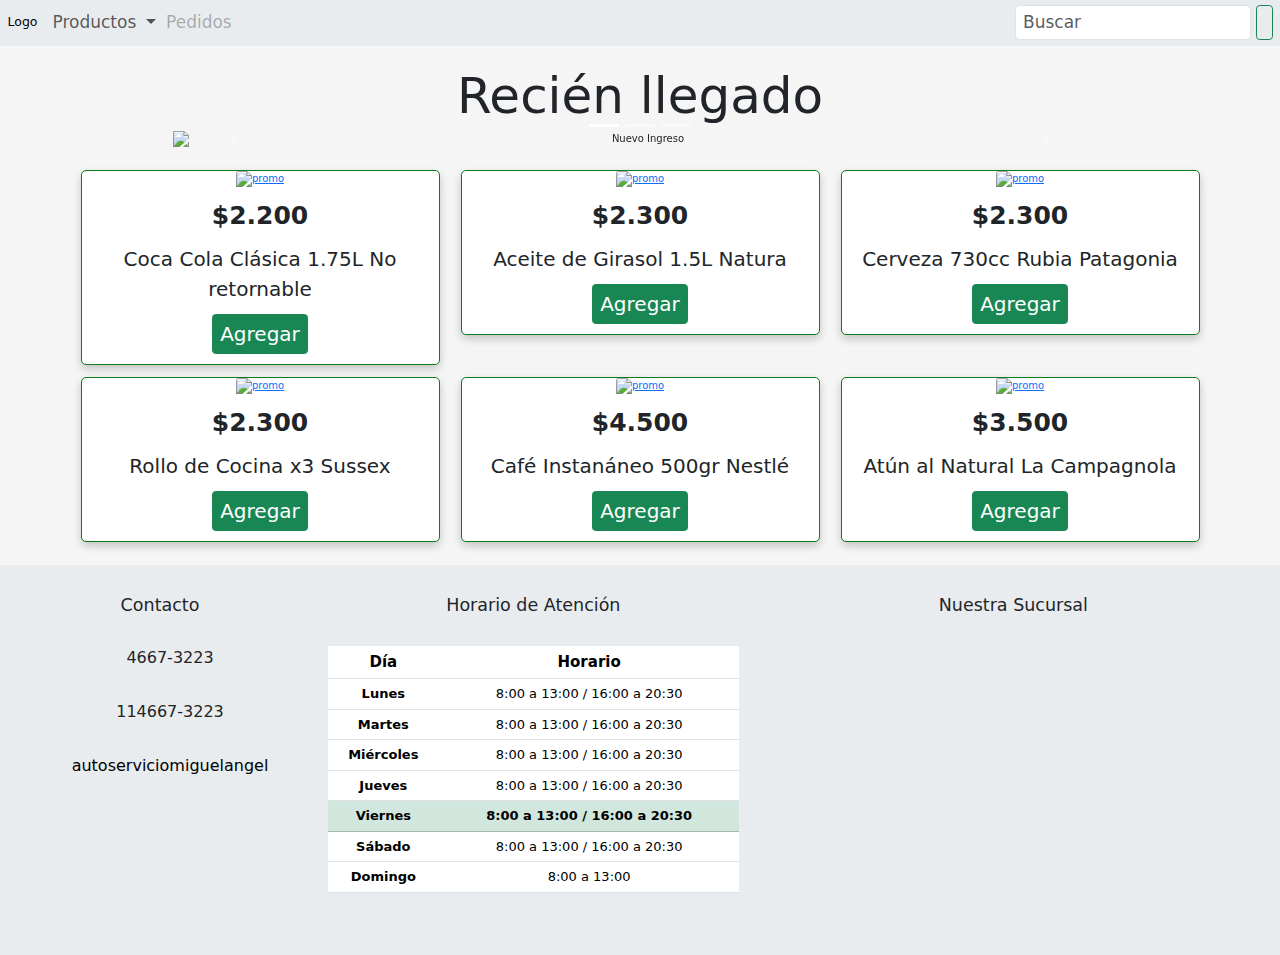
==== newArrivals.html @ d67f23f6 "Add new pages" ====
<!DOCTYPE html>
<html lang="en">

<head>
    <meta charset='utf-8'>
    <meta http-equiv='X-UA-Compatible' content='IE=edge'>
    <title>Autoservicio Miguel Angel</title>
    <meta name='viewport' content='width=device-width, initial-scale=1'>
    <link href="https://cdn.jsdelivr.net/npm/bootstrap@5.3.3/dist/css/bootstrap.min.css" rel="stylesheet"
        integrity="sha384-QWTKZyjpPEjISv5WaRU9OFeRpok6YctnYmDr5pNlyT2bRjXh0JMhjY6hW+ALEwIH" crossorigin="anonymous">
    <link rel='stylesheet' href='./styles/styles.css'>
</head>

<body>
    <nav class="navbar navbar-expand-lg bg-body-secondary">
        <div class="container-fluid">
            <a class="navbar-brand" href="./index.html">Logo</a>
            <button class="navbar-toggler" type="button" data-bs-toggle="collapse"
                data-bs-target="#navbarSupportedContent" aria-controls="navbarSupportedContent" aria-expanded="false"
                aria-label="Toggle navigation">
                <span class="navbar-toggler-icon"></span>
            </button>
            <div class="collapse navbar-collapse" id="navbarSupportedContent">
                <ul class="navbar-nav me-auto mb-2 mb-lg-0">
                    <li class="nav-item dropdown">
                        <a class="nav-link dropdown-toggle" href="#" role="button" data-bs-toggle="dropdown"
                            aria-expanded="false">
                            Productos
                        </a>
                        <ul class="dropdown-menu">
                            <li><a class="dropdown-item" href="./promotions.html">Promociones</a></li>
                            <li><a class="dropdown-item" href="./newArrivals.html">Recién llegado</a></li>
                            <li>
                                <hr class="dropdown-divider">
                            </li>
                            <li><a class="dropdown-item" href="#">Aceite</a></li>
                            <li><a class="dropdown-item" href="#">Bebidas</a></li>
                            <li>
                                <a class="dropdown-item" href="#">
                                    Infusiones &raquo;
                                </a>
                                <ul class="dropdown-menu dropdown-submenu">
                                    <li>
                                        <a class="dropdown-item" href="#">Café</a>
                                    </li>
                                    <li>
                                        <a class="dropdown-item" href="#">Té</a>
                                    </li>
                                    <li>
                                        <a class="dropdown-item" href="#">Yerba</a>
                                        <!-- <ul class="dropdown-menu dropdown-submenu">
                                            <li>
                                                <a class="dropdown-item" href="#">Multi level 1</a>
                                            </li>
                                            <li>
                                                <a class="dropdown-item" href="#">Multi level 2</a>
                                            </li>
                                        </ul> -->
                                    </li>
                                    <li>
                                        <a class="dropdown-item" href="#">Otros</a>
                                    </li>
                                </ul>
                            </li>
                            <li><a class="dropdown-item" href="#">Limpieza</a></li>
                        </ul>
                    </li>
                    <li class="nav-item">
                        <a class="nav-link disabled" aria-disabled="true">Pedidos</a>
                    </li>
                </ul>
                <form class="d-flex" role="search">
                    <input class="form-control me-2" type="search" placeholder="Buscar" aria-label="Search">
                    <button class="btn btn-outline-success" type="submit"><i
                            class="fa-solid fa-magnifying-glass"></i></button>
                </form>
            </div>
        </div>
    </nav>

    <div class="container-lg text-center products">
        <div class="row newarrivals">
            <div class="main-title">
                <h1>Recién llegado</h1>
            </div>
            <div class="col"></div>
            <div id="carouselExampleCaptions" class="carousel slide col-10">
                <div class="carousel-indicators">
                    <button type="button" data-bs-target="#carouselExampleCaptions" data-bs-slide-to="0" class="active"
                        aria-current="true" aria-label="Slide 1"></button>
                    <button type="button" data-bs-target="#carouselExampleCaptions" data-bs-slide-to="1"
                        aria-label="Slide 2"></button>
                    <button type="button" data-bs-target="#carouselExampleCaptions" data-bs-slide-to="2"
                        aria-label="Slide 3"></button>
                </div>
                <div class="carousel-inner">
                    <div class="carousel-item active">
                        <img src="https://baconmockup.com/640/360" class="d-block w-100" alt="Nuevo Ingreso">
                        <div class="carousel-caption d-none d-md-block">
                            <h5>Jamón Serrano</h5>
                            <p class="regular">100gr x $100</p>
                        </div>
                    </div>
                    <div class="carousel-item">
                        <img src="https://baconmockup.com/760/360" class="d-block w-100" alt="Nuevo Ingreso">
                        <div class="carousel-caption d-none d-md-block">
                            <h5>Carré de cerdo</h5>
                            <p class="regular">1kg x $2300</p>
                        </div>
                    </div>
                    <div class="carousel-item">
                        <img src="https://baconmockup.com/640/400" class="d-block w-100" alt="Nuevo Ingreso">
                        <div class="carousel-caption d-none d-md-block">
                            <h5>Panceta de campo</h5>
                            <p class="promo">Promoción: 250gr x $300</p>
                        </div>
                    </div>
                </div>
                <button class="carousel-control-prev" type="button" data-bs-target="#carouselExampleCaptions"
                    data-bs-slide="prev">
                    <span class="carousel-control-prev-icon" aria-hidden="true"></span>
                    <span class="visually-hidden">Previous</span>
                </button>
                <button class="carousel-control-next" type="button" data-bs-target="#carouselExampleCaptions"
                    data-bs-slide="next">
                    <span class="carousel-control-next-icon" aria-hidden="true"></span>
                    <span class="visually-hidden">Next</span>
                </button>
            </div>
            <div class="col"></div>
        </div>
        <div class="row promotions">
            <!-- <div class="main-title">
                <h1>Promociones</h1>
            </div> -->
            <div class="col-6 col-sm-4">
                <div class="card card-product">
                    <a href="./product.html">
                        <img src="https://fakeimg.pl/350x200/?text=Coca Cola&font=lobster" class="card-img-top" alt="promo">
                    </a>
                    <div class="card-body">
                        <p class="card-price">$2.200</p>
                        <p class="card-item">Coca Cola Clásica 1.75L No retornable</p>
                        <!-- <p class="card-text">Some quick example text to build on the card title and make up the bulk of the card's content.</p> -->
                        <button class="btn btn-success">Agregar</button>
                    </div>
                </div>
            </div>
            <div class="col-6 col-sm-4">
                <div class="card card-product">
                    <a href="./product.html">
                        <img src="https://fakeimg.pl/350x200/?text=Natura&font=lobster" class="card-img-top" alt="promo">
                    </a>
                    <div class="card-body">
                        <p class="card-price">$2.300</p>
                        <p class="card-item">Aceite de Girasol 1.5L Natura</p>
                        <!-- <p class="card-text">Some quick example text to build on the card title and make up the bulk of the card's content.</p> -->
                        <button class="btn btn-success">Agregar</button>
                    </div>
                </div>
            </div>
            <div class="col-6 col-sm-4">
                <div class="card card-product">
                    <a href="./product.html">
                        <img src="https://fakeimg.pl/350x200/?text=Patagonia&font=lobster" class="card-img-top" alt="promo">
                    </a>
                    <div class="card-body">
                        <p class="card-price">$2.300</p>
                        <p class="card-item">Cerveza 730cc Rubia Patagonia</p>
                        <!-- <p class="card-text">Some quick example text to build on the card title and make up the bulk of the card's content.</p> -->
                        <button class="btn btn-success">Agregar</button>
                    </div>
                </div>
            </div>

            <!-- Force next columns to break to new line at md breakpoint and up -->
            <div class="w-100 d-none d-md-block card-product"></div>

            <div class="col-6 col-sm-4">
                <div class="card card-product">
                    <a href="./product.html">
                        <img src="https://fakeimg.pl/350x200/?text=Sussex&font=lobster" class="card-img-top" alt="promo">
                    </a>
                    <div class="card-body">
                        <p class="card-price">$2.300</p>
                        <p class="card-item">Rollo de Cocina x3 Sussex</p>
                        <!-- <p class="card-text">Some quick example text to build on the card title and make up the bulk of the card's content.</p> -->
                        <button class="btn btn-success">Agregar</button>
                    </div>
                </div>
            </div>
            <div class="col-6 col-sm-4">
                <div class="card card-product">
                    <a href="./product.html">
                        <img src="https://fakeimg.pl/350x200/?text=Nestle&font=lobster" class="card-img-top" alt="promo">
                    </a>
                    <div class="card-body">
                        <p class="card-price">$4.500</p>
                        <p class="card-item">Café Instanáneo 500gr Nestlé</p>
                        <!-- <p class="card-text">Some quick example text to build on the card title and make up the bulk of the card's content.</p> -->
                        <button class="btn btn-success">Agregar</button>
                    </div>
                </div>
            </div>
            <div class="col-6 col-sm-4">
                <div class="card card-product">
                    <a href="./product.html">
                        <img src="https://fakeimg.pl/350x200/?text=La Campagnola&font=lobster" class="card-img-top" alt="promo">
                    </a>
                    <div class="card-body">
                        <p class="card-price">$3.500</p>
                        <p class="card-item">Atún al Natural La Campagnola</p>
                        <!-- <p class="card-text">Some quick example text to build on the card title and make up the bulk of the card's content.</p> -->
                        <button class="btn btn-success">Agregar</button>
                    </div>
                </div>
            </div>
        </div>
    </div>

    <footer class="bg-body-secondary">
        <div class="container-fluid text-center footer-content">
            <div class="row footer-row">
                <div class="col footer-contacts">
                    <h3>Contacto</h3>
                    <ul>
                        <li>
                            <i class="fa-solid fa-phone"></i>
                            <p>4667-3223</p>
                        </li>
                        <li>
                            <i class="fa-brands fa-whatsapp"></i>
                            <p>114667-3223</p>
                        </li>
                        <li>
                            <i class="fa-brands fa-instagram"></i>
                            <p><a href="https://www.instagram.com/autoserviciomiguelangel/"> autoserviciomiguelangel</a>
                            </p>
                        </li>

                    </ul>
                </div>
                <div class="col-4 footer-schedule">
                    <h3>Horario de Atención</h3>
                    <table id="calendar" class="table">
                        <thead>
                            <tr>
                                <th scope="col">Día</th>
                                <th scope="col">Horario</th>
                            </tr>
                        </thead>
                        <tbody>
                            <tr>
                                <th scope="row">Lunes</th>
                                <td>8:00 a 13:00 / 16:00 a 20:30</td>
                            </tr>
                            <tr>
                                <th scope="row">Martes</th>
                                <td>8:00 a 13:00 / 16:00 a 20:30</td>
                            </tr>
                            <tr>
                                <th scope="row">Miércoles</th>
                                <td>8:00 a 13:00 / 16:00 a 20:30</td>
                            </tr>
                            <tr>
                                <th scope="row">Jueves</th>
                                <td>8:00 a 13:00 / 16:00 a 20:30</td>
                            </tr>
                            <tr>
                                <th scope="row">Viernes</th>
                                <td>8:00 a 13:00 / 16:00 a 20:30</td>
                            </tr>
                            <tr>
                                <th scope="row">Sábado</th>
                                <td>8:00 a 13:00 / 16:00 a 20:30</td>
                            </tr>
                            <tr>
                                <th scope="row">Domingo</th>
                                <td>8:00 a 13:00</td>
                            </tr>
                        </tbody>
                    </table>
                </div>
                <div class="col-5 footer-map">
                    <h3>Nuestra Sucursal</h3>
                    <iframe class="map"
                        src="https://www.google.com/maps/embed?pb=!1m18!1m12!1m3!1d3286.414791899557!2d-58.707913024479446!3d-34.54305175429652!2m3!1f0!2f0!3f0!3m2!1i1024!2i768!4f13.1!3m3!1m2!1s0x95bcbd0f0670c3d9%3A0xfab68251858a13f0!2sODS%2C%20Rodr%C3%ADguez%20Pena%20904%2C%20B1663%20San%20Miguel%2C%20Provincia%20de%20Buenos%20Aires%2C%20Argentina!5e0!3m2!1sen!2sca!4v1717333852056!5m2!1sen!2sca"
                        width="400" height="300" style="border:0;" allowfullscreen="" loading="lazy"
                        referrerpolicy="no-referrer-when-downgrade"></iframe>
                </div>
            </div>
        </div>
    </footer>
    <script src="https://cdn.jsdelivr.net/npm/@popperjs/core@2.11.8/dist/umd/popper.min.js"
        integrity="sha384-I7E8VVD/ismYTF4hNIPjVp/Zjvgyol6VFvRkX/vR+Vc4jQkC+hVqc2pM8ODewa9r"
        crossorigin="anonymous"></script>
    <script src="https://cdn.jsdelivr.net/npm/bootstrap@5.3.3/dist/js/bootstrap.min.js"
        integrity="sha384-0pUGZvbkm6XF6gxjEnlmuGrJXVbNuzT9qBBavbLwCsOGabYfZo0T0to5eqruptLy"
        crossorigin="anonymous"></script>
    <script src="https://kit.fontawesome.com/734bc0d21b.js" crossorigin="anonymous"></script>
    <script src="./js/main.js"></script>
</body>

</html>
---- styles/styles.css ----
@import url('https://fonts.googleapis.com/css2?family=Lato:ital,wght@0,300;0,400;0,700;1,300;1,400;1,700&display=swap');

*{
    padding: 0;
    margin: 0;
}

html{
    font-size: 10px;
    font-family: "Lato", sans-serif;
}

/* *********** */
/* index.html */
/* *********** */

body{
    background-color: rgb(245, 245, 245);
}

nav{
    font-size: 1.7rem;
}

.dropdown-item {
    font-size: 1.7rem;
}

.main-title h1{
    font-size: 5rem;
}

.products{
    /* margin: 2rem; */
    height: 80%;
    padding-bottom: 2rem;
}

.newarrivals{
    margin-top: 2rem;
}

.promotions{
    /* margin: 100px; */
    margin-top: 2rem;
    /* padding: 100px; */
}

footer {
    /* position: fixed; */
    bottom: 0;
    left: 0;
    width: 100%;
    /* padding: 5px; */
}

.footer-contacts h3{
    margin-top: 3rem;
}

.footer-contacts li{
    margin-top: 3rem;
    list-style: none;
    font-size: 1.;
}

.footer-contacts a{
    text-decoration: none;
    color: black;
}

.footer-contacts i{
    font-size: 2rem;
}

.footer-schedule h3{
    margin-top: 3rem;
}

.footer-contacts ul li p{
    font-size: 1.6rem;
}

.footer-schedule table{
    margin-top: 3rem;
}

.footer-schedule table thead{
    font-size: 1.5rem;
}

.footer-schedule table tbody{
    font-size: 1.3rem;
}

.table-success{
    font-weight: 700;
}

.footer-map h3{
    margin-top: 3rem;
}

.footer-map iframe{
    margin-top: 3rem;
}

.promo{
    font-weight: 500;
    color:lawngreen
}

.dropdown-menu li {
    position: relative;
}
.dropdown-menu .dropdown-submenu {
    display: none;
    position: absolute;
    left: 100%;
    top: -7px;
}
.dropdown-menu .dropdown-submenu-left {
    right: 100%;
    left: auto;
}
.dropdown-menu > li:hover > .dropdown-submenu {
    display: block;
}

.card-product{
    margin: 0.3rem;
    border-radius: 0.5rem;
    box-shadow: 0 4px 8px 0 rgba(0,0,0,0.2);
    transition: 0.3s;
    border-color: rgb(12, 124, 27);
}

.card:hover {
    box-shadow: 0 8px 16px 0 rgba(0, 0, 0, 0.404);
}

.card-price{
    font-size: 2.5rem;
    font-weight: 700;
}

.card-item{
    font-size: 2rem;
}

.card-body button{
    font-size: 2rem;
}

#navbarSupportedContent form input{
    font-size: 1.7rem;
}

#navbarSupportedContent form button{
    font-size: 1.7rem;
}

/* Responsive */

@media(max-width:576px){
    .row{
        flex-direction: column;
        align-content: center;
        align-items: center;
    }

    .col-6{
        width: 100%;
    }

    .footer-map iframe{
        width:60%;
        height: 50%;
    }
}

@media(min-width:576px) and (max-width:767px){
    .row{
        flex-direction: column;
        align-content: center;
        align-items: center;
    }

    .col-6{
        width: 75%;
    }

    .footer-map iframe{
        width:60%;
        height: 50%;
    }

    /* .card-price{
        font-size: 1.8rem;
        font-weight: 700;
    }
    
    .card-item{
        font-size: 1.5rem;
    } */
}

@media(min-width:768px) and (max-width:991px){
    
    .footer-map iframe{
        width:80%;
        height: 60%;
    }

    /* .card-price{
        font-size: 2.2rem;
        font-weight: 700;
    }
    
    .card-item{
        font-size: 1.8rem;
    } */
}
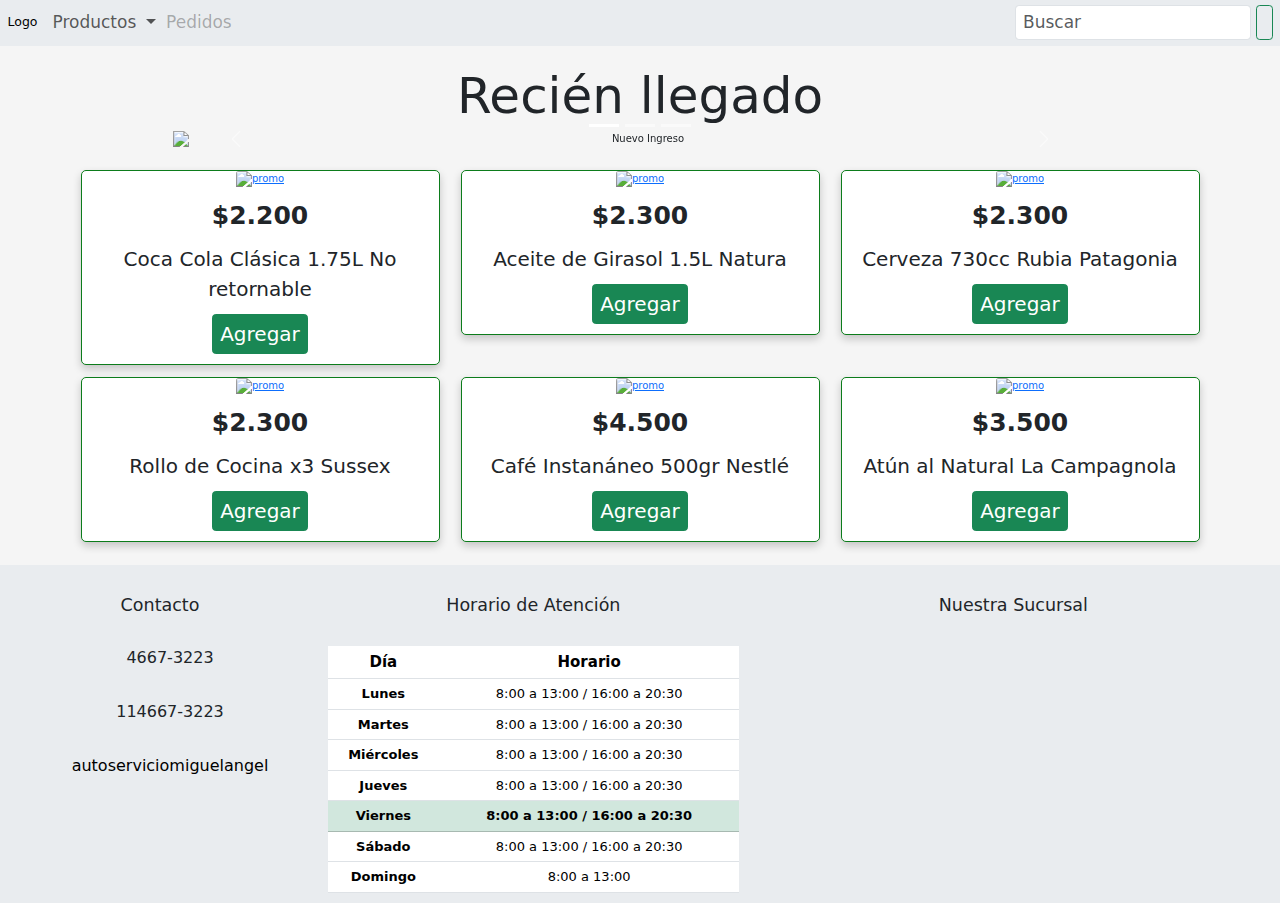
==== commit b040bb25: "Map resize" ====
--- a/newArrivals.html
+++ b/newArrivals.html
@@ -283,9 +283,13 @@
                 </div>
                 <div class="col-5 footer-map">
                     <h3>Nuestra Sucursal</h3>
+                    <!-- <iframe class="map"
+                        src="https://www.google.com/maps/embed?pb=!1m18!1m12!1m3!1d3286.414791899557!2d-58.707913024479446!3d-34.54305175429652!2m3!1f0!2f0!3f0!3m2!1i1024!2i768!4f13.1!3m3!1m2!1s0x95bcbd0f0670c3d9%3A0xfab68251858a13f0!2sODS%2C%20Rodr%C3%ADguez%20Pena%20904%2C%20B1663%20San%20Miguel%2C%20Provincia%20de%20Buenos%20Aires%2C%20Argentina!5e0!3m2!1sen!2sca!4v1717333852056!5m2!1sen!2sca"
+                        width="400" height="300" style="border:0;" allowfullscreen="" loading="lazy"
+                        referrerpolicy="no-referrer-when-downgrade"></iframe> -->
                     <iframe class="map"
                         src="https://www.google.com/maps/embed?pb=!1m18!1m12!1m3!1d3286.414791899557!2d-58.707913024479446!3d-34.54305175429652!2m3!1f0!2f0!3f0!3m2!1i1024!2i768!4f13.1!3m3!1m2!1s0x95bcbd0f0670c3d9%3A0xfab68251858a13f0!2sODS%2C%20Rodr%C3%ADguez%20Pena%20904%2C%20B1663%20San%20Miguel%2C%20Provincia%20de%20Buenos%20Aires%2C%20Argentina!5e0!3m2!1sen!2sca!4v1717333852056!5m2!1sen!2sca"
-                        width="400" height="300" style="border:0;" allowfullscreen="" loading="lazy"
+                        style="border:0;" allowfullscreen="" loading="lazy"
                         referrerpolicy="no-referrer-when-downgrade"></iframe>
                 </div>
             </div>
--- a/styles/styles.css
+++ b/styles/styles.css
@@ -169,13 +169,18 @@
         align-items: center;
     }
 
+    .footer-schedule{
+        width: 75%;
+    }
+
     .col-6{
         width: 100%;
     }
 
     .footer-map iframe{
-        width:60%;
-        height: 50%;
+        width: 100%;
+        /* height: 70%; */
+        /* height: 50%; */
     }
 }
 
@@ -186,6 +191,10 @@
         align-items: center;
     }
 
+    .col-4{
+        width: 75%;
+    }
+
     .col-6{
         width: 75%;
     }
@@ -199,14 +208,14 @@
         font-size: 1.8rem;
         font-weight: 700;
     }
-    
+
     .card-item{
         font-size: 1.5rem;
     } */
 }
 
 @media(min-width:768px) and (max-width:991px){
-    
+
     .footer-map iframe{
         width:80%;
         height: 60%;
@@ -216,7 +225,7 @@
         font-size: 2.2rem;
         font-weight: 700;
     }
-    
+
     .card-item{
         font-size: 1.8rem;
     } */
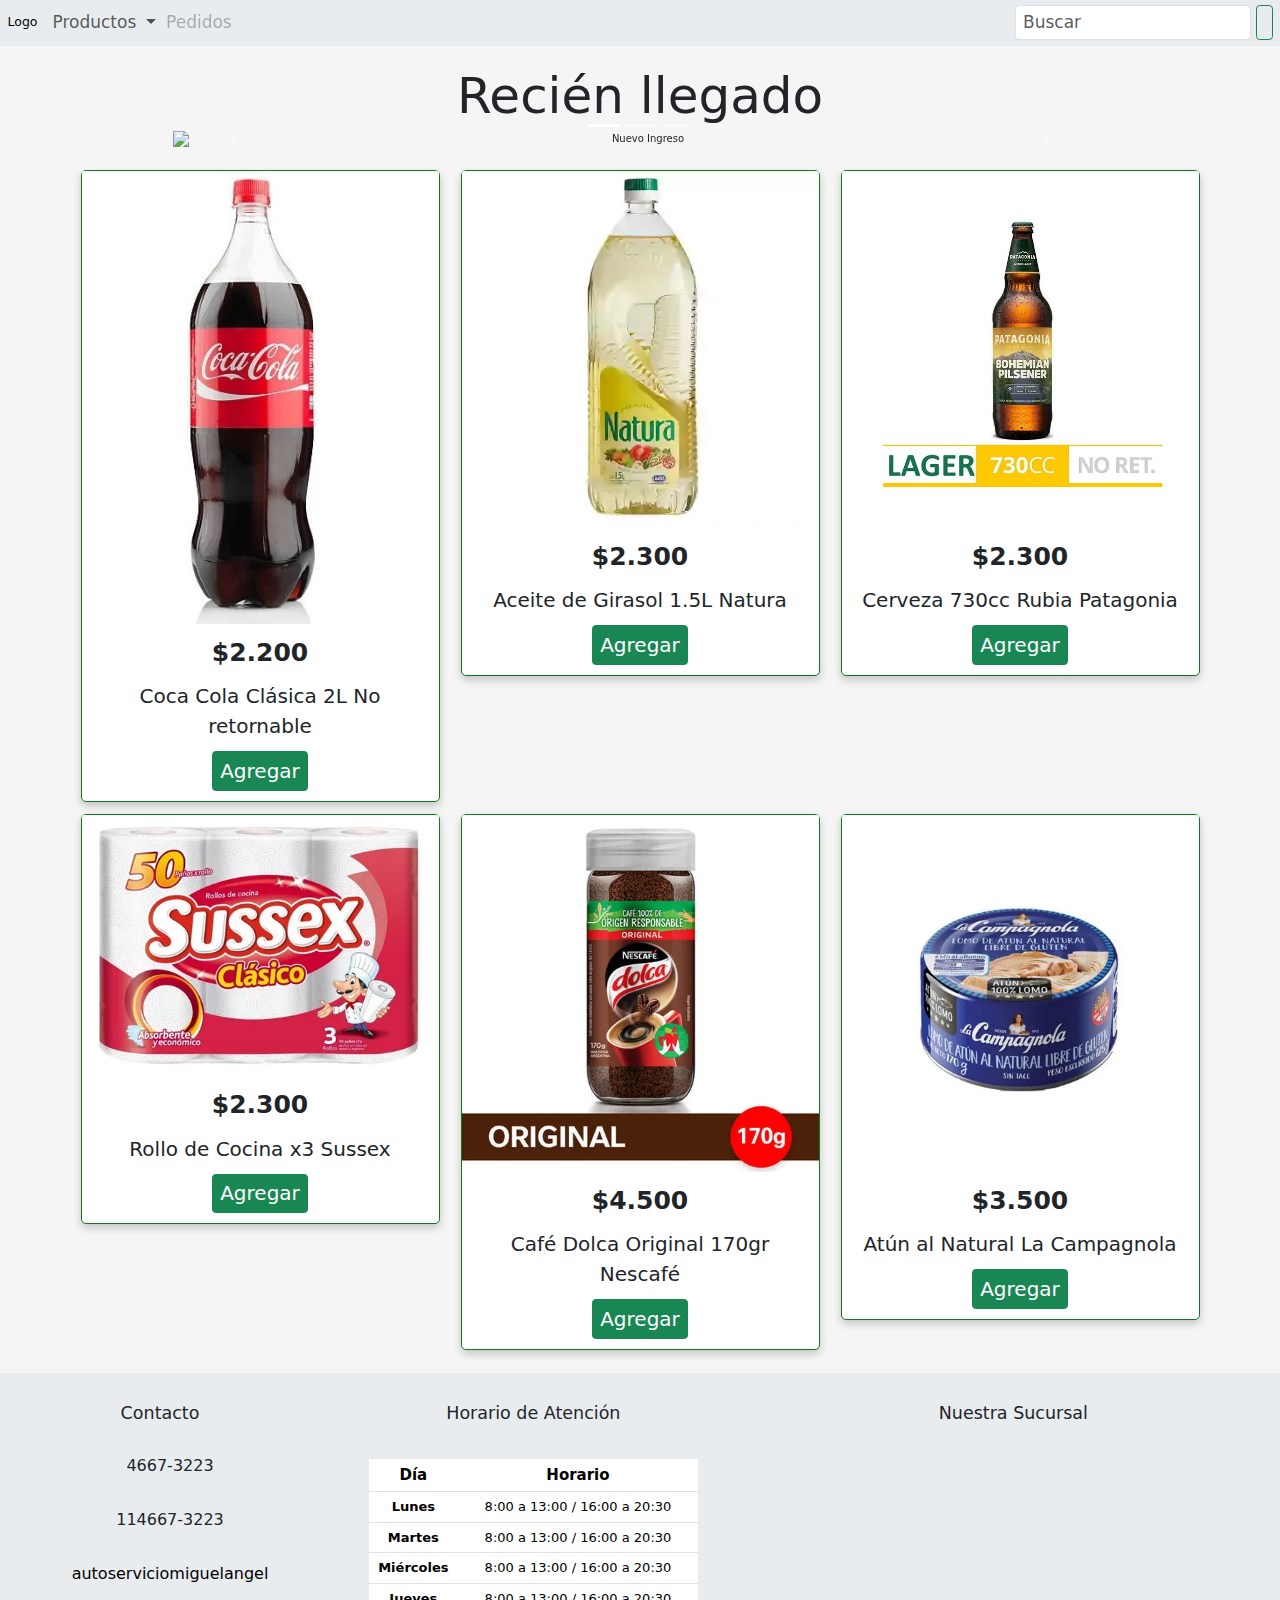
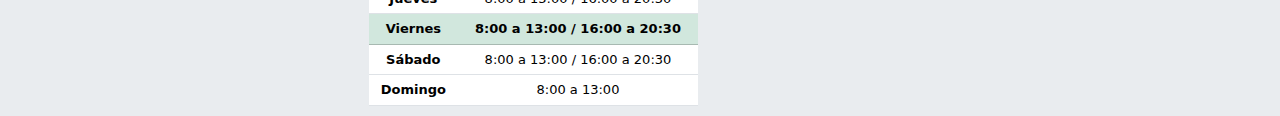
==== commit 8618ba49: "Pictures" ====
--- a/newArrivals.html
+++ b/newArrivals.html
@@ -136,20 +136,20 @@
             <div class="col-6 col-sm-4">
                 <div class="card card-product">
                     <a href="./product.html">
-                        <img src="https://fakeimg.pl/350x200/?text=Coca Cola&font=lobster" class="card-img-top" alt="promo">
+                        <img src="./img/two-liter-bottle-of-coca-cola.jpg" class="card-img-top" alt="promo">
                     </a>
                     <div class="card-body">
                         <p class="card-price">$2.200</p>
-                        <p class="card-item">Coca Cola Clásica 1.75L No retornable</p>
-                        <!-- <p class="card-text">Some quick example text to build on the card title and make up the bulk of the card's content.</p> -->
-                        <button class="btn btn-success">Agregar</button>
-                    </div>
-                </div>
-            </div>
-            <div class="col-6 col-sm-4">
-                <div class="card card-product">
-                    <a href="./product.html">
-                        <img src="https://fakeimg.pl/350x200/?text=Natura&font=lobster" class="card-img-top" alt="promo">
+                        <p class="card-item">Coca Cola Clásica 2L No retornable</p>
+                        <!-- <p class="card-text">Some quick example text to build on the card title and make up the bulk of the card's content.</p> -->
+                        <button class="btn btn-success">Agregar</button>
+                    </div>
+                </div>
+            </div>
+            <div class="col-6 col-sm-4">
+                <div class="card card-product">
+                    <a href="./product.html">
+                        <img src="./img/aceite-natura-litre-half.webp" class="card-img-top" alt="promo">
                     </a>
                     <div class="card-body">
                         <p class="card-price">$2.300</p>
@@ -162,7 +162,7 @@
             <div class="col-6 col-sm-4">
                 <div class="card card-product">
                     <a href="./product.html">
-                        <img src="https://fakeimg.pl/350x200/?text=Patagonia&font=lobster" class="card-img-top" alt="promo">
+                        <img src="./img/cerveza-patagonia-730cc.webp" class="card-img-top" alt="promo">
                     </a>
                     <div class="card-body">
                         <p class="card-price">$2.300</p>
@@ -179,7 +179,7 @@
             <div class="col-6 col-sm-4">
                 <div class="card card-product">
                     <a href="./product.html">
-                        <img src="https://fakeimg.pl/350x200/?text=Sussex&font=lobster" class="card-img-top" alt="promo">
+                        <img src="./img/rollo-cocina-sussex-x3.webp" class="card-img-top" alt="promo">
                     </a>
                     <div class="card-body">
                         <p class="card-price">$2.300</p>
@@ -192,20 +192,20 @@
             <div class="col-6 col-sm-4">
                 <div class="card card-product">
                     <a href="./product.html">
-                        <img src="https://fakeimg.pl/350x200/?text=Nestle&font=lobster" class="card-img-top" alt="promo">
+                        <img src="./img/DOLCA_170G_.webp" class="card-img-top" alt="promo">
                     </a>
                     <div class="card-body">
                         <p class="card-price">$4.500</p>
-                        <p class="card-item">Café Instanáneo 500gr Nestlé</p>
-                        <!-- <p class="card-text">Some quick example text to build on the card title and make up the bulk of the card's content.</p> -->
-                        <button class="btn btn-success">Agregar</button>
-                    </div>
-                </div>
-            </div>
-            <div class="col-6 col-sm-4">
-                <div class="card card-product">
-                    <a href="./product.html">
-                        <img src="https://fakeimg.pl/350x200/?text=La Campagnola&font=lobster" class="card-img-top" alt="promo">
+                        <p class="card-item">Café Dolca Original 170gr Nescafé</p>
+                        <!-- <p class="card-text">Some quick example text to build on the card title and make up the bulk of the card's content.</p> -->
+                        <button class="btn btn-success">Agregar</button>
+                    </div>
+                </div>
+            </div>
+            <div class="col-6 col-sm-4">
+                <div class="card card-product">
+                    <a href="./product.html">
+                        <img src="./img/Atun-natural-la-campagnola.webp" class="card-img-top" alt="promo">
                     </a>
                     <div class="card-body">
                         <p class="card-price">$3.500</p>
--- a/styles/styles.css
+++ b/styles/styles.css
@@ -73,6 +73,12 @@
     font-size: 2rem;
 }
 
+.footer-schedule{
+    display: flex;
+    flex-wrap: wrap;
+    justify-content: center;
+}
+
 .footer-schedule h3{
     margin-top: 3rem;
 }
@@ -83,6 +89,7 @@
 
 .footer-schedule table{
     margin-top: 3rem;
+    width: 80%;
 }
 
 .footer-schedule table thead{
@@ -169,10 +176,6 @@
         align-items: center;
     }
 
-    .footer-schedule{
-        width: 75%;
-    }
-
     .col-6{
         width: 100%;
     }
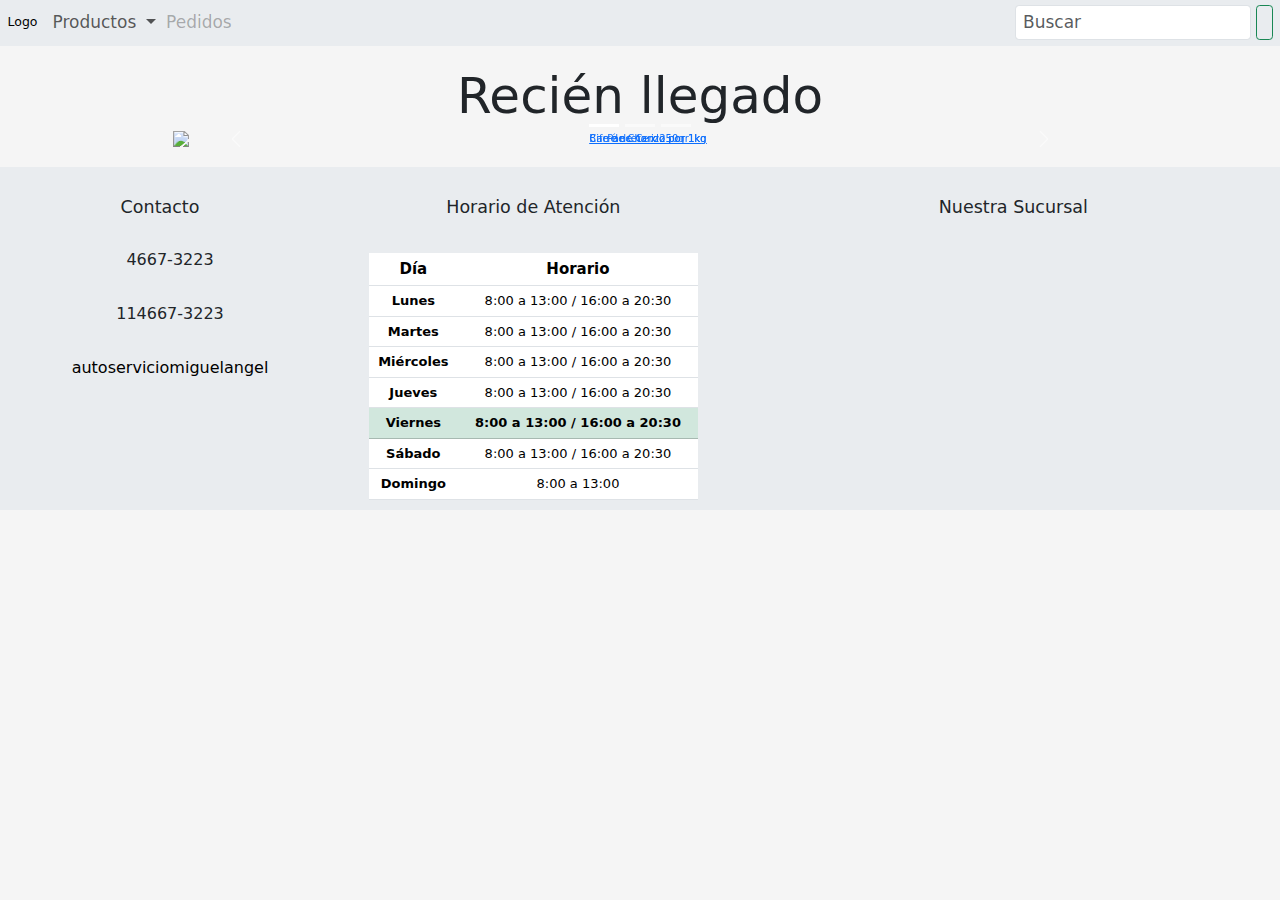
==== commit 3db1b725: "Dynamic data load for cards and carousel" ====
--- a/newArrivals.html
+++ b/newArrivals.html
@@ -93,28 +93,8 @@
                     <button type="button" data-bs-target="#carouselExampleCaptions" data-bs-slide-to="2"
                         aria-label="Slide 3"></button>
                 </div>
-                <div class="carousel-inner">
-                    <div class="carousel-item active">
-                        <img src="https://baconmockup.com/640/360" class="d-block w-100" alt="Nuevo Ingreso">
-                        <div class="carousel-caption d-none d-md-block">
-                            <h5>Jamón Serrano</h5>
-                            <p class="regular">100gr x $100</p>
-                        </div>
-                    </div>
-                    <div class="carousel-item">
-                        <img src="https://baconmockup.com/760/360" class="d-block w-100" alt="Nuevo Ingreso">
-                        <div class="carousel-caption d-none d-md-block">
-                            <h5>Carré de cerdo</h5>
-                            <p class="regular">1kg x $2300</p>
-                        </div>
-                    </div>
-                    <div class="carousel-item">
-                        <img src="https://baconmockup.com/640/400" class="d-block w-100" alt="Nuevo Ingreso">
-                        <div class="carousel-caption d-none d-md-block">
-                            <h5>Panceta de campo</h5>
-                            <p class="promo">Promoción: 250gr x $300</p>
-                        </div>
-                    </div>
+                <div id="carousel-inner" class="carousel-inner">
+                    <!-- Panels generated in JS -->
                 </div>
                 <button class="carousel-control-prev" type="button" data-bs-target="#carouselExampleCaptions"
                     data-bs-slide="prev">
@@ -129,93 +109,13 @@
             </div>
             <div class="col"></div>
         </div>
-        <div class="row promotions">
-            <!-- <div class="main-title">
-                <h1>Promociones</h1>
-            </div> -->
-            <div class="col-6 col-sm-4">
-                <div class="card card-product">
-                    <a href="./product.html">
-                        <img src="./img/two-liter-bottle-of-coca-cola.jpg" class="card-img-top" alt="promo">
-                    </a>
-                    <div class="card-body">
-                        <p class="card-price">$2.200</p>
-                        <p class="card-item">Coca Cola Clásica 2L No retornable</p>
-                        <!-- <p class="card-text">Some quick example text to build on the card title and make up the bulk of the card's content.</p> -->
-                        <button class="btn btn-success">Agregar</button>
-                    </div>
-                </div>
-            </div>
-            <div class="col-6 col-sm-4">
-                <div class="card card-product">
-                    <a href="./product.html">
-                        <img src="./img/aceite-natura-litre-half.webp" class="card-img-top" alt="promo">
-                    </a>
-                    <div class="card-body">
-                        <p class="card-price">$2.300</p>
-                        <p class="card-item">Aceite de Girasol 1.5L Natura</p>
-                        <!-- <p class="card-text">Some quick example text to build on the card title and make up the bulk of the card's content.</p> -->
-                        <button class="btn btn-success">Agregar</button>
-                    </div>
-                </div>
-            </div>
-            <div class="col-6 col-sm-4">
-                <div class="card card-product">
-                    <a href="./product.html">
-                        <img src="./img/cerveza-patagonia-730cc.webp" class="card-img-top" alt="promo">
-                    </a>
-                    <div class="card-body">
-                        <p class="card-price">$2.300</p>
-                        <p class="card-item">Cerveza 730cc Rubia Patagonia</p>
-                        <!-- <p class="card-text">Some quick example text to build on the card title and make up the bulk of the card's content.</p> -->
-                        <button class="btn btn-success">Agregar</button>
-                    </div>
-                </div>
-            </div>
-
-            <!-- Force next columns to break to new line at md breakpoint and up -->
-            <div class="w-100 d-none d-md-block card-product"></div>
-
-            <div class="col-6 col-sm-4">
-                <div class="card card-product">
-                    <a href="./product.html">
-                        <img src="./img/rollo-cocina-sussex-x3.webp" class="card-img-top" alt="promo">
-                    </a>
-                    <div class="card-body">
-                        <p class="card-price">$2.300</p>
-                        <p class="card-item">Rollo de Cocina x3 Sussex</p>
-                        <!-- <p class="card-text">Some quick example text to build on the card title and make up the bulk of the card's content.</p> -->
-                        <button class="btn btn-success">Agregar</button>
-                    </div>
-                </div>
-            </div>
-            <div class="col-6 col-sm-4">
-                <div class="card card-product">
-                    <a href="./product.html">
-                        <img src="./img/DOLCA_170G_.webp" class="card-img-top" alt="promo">
-                    </a>
-                    <div class="card-body">
-                        <p class="card-price">$4.500</p>
-                        <p class="card-item">Café Dolca Original 170gr Nescafé</p>
-                        <!-- <p class="card-text">Some quick example text to build on the card title and make up the bulk of the card's content.</p> -->
-                        <button class="btn btn-success">Agregar</button>
-                    </div>
-                </div>
-            </div>
-            <div class="col-6 col-sm-4">
-                <div class="card card-product">
-                    <a href="./product.html">
-                        <img src="./img/Atun-natural-la-campagnola.webp" class="card-img-top" alt="promo">
-                    </a>
-                    <div class="card-body">
-                        <p class="card-price">$3.500</p>
-                        <p class="card-item">Atún al Natural La Campagnola</p>
-                        <!-- <p class="card-text">Some quick example text to build on the card title and make up the bulk of the card's content.</p> -->
-                        <button class="btn btn-success">Agregar</button>
-                    </div>
-                </div>
-            </div>
-        </div>
+        <!-- <div class="row promotions">
+            <div class="row promotions" id="promotions">
+                <div class="main-title">
+                    <h1>Promociones</h1>
+                </div>
+            </div>
+        </div> -->
     </div>
 
     <footer class="bg-body-secondary">
--- a/styles/styles.css
+++ b/styles/styles.css
@@ -20,6 +20,20 @@
 
 nav{
     font-size: 1.7rem;
+}
+
+.hidden{
+    display: none;
+}
+
+#btnSearch{
+    width: 125px;
+    margin-right: 0.2rem;
+}
+
+#btnCart, #btnUser{
+    margin: 0rem 0.2rem;
+    width: 150px;
 }
 
 .dropdown-item {
@@ -155,16 +169,45 @@
     font-size: 2rem;
 }
 
-.card-body button{
+.card-add{
     font-size: 2rem;
 }
 
+.card-qty{
+    display: flex;
+    gap: 0.5rem;
+    justify-content: center;
+    align-items: center;
+}
+
+.card-qty-label{
+    font-size: 1.5rem;
+}
+
+.card-qty-input{
+    font-size: 1.5rem;
+    width: 25%;
+}
+
+.card-qty-delete, .card-qty-save{
+    font-size: 1.8rem;
+    width: 3rem;
+    padding: 0.3rem;
+}
+
 #navbarSupportedContent form input{
     font-size: 1.7rem;
 }
 
 #navbarSupportedContent form button{
     font-size: 1.7rem;
+}
+
+.nav-link-btn{
+    font-size: 1.8rem;
+    width: 10rem;
+    padding: 0.3rem;
+    margin: 0rem 0.2rem;
 }
 
 /* Responsive */
@@ -232,4 +275,8 @@
     .card-item{
         font-size: 1.8rem;
     } */
+}
+
+#purchaseSummary{
+    text-align: center;
 }